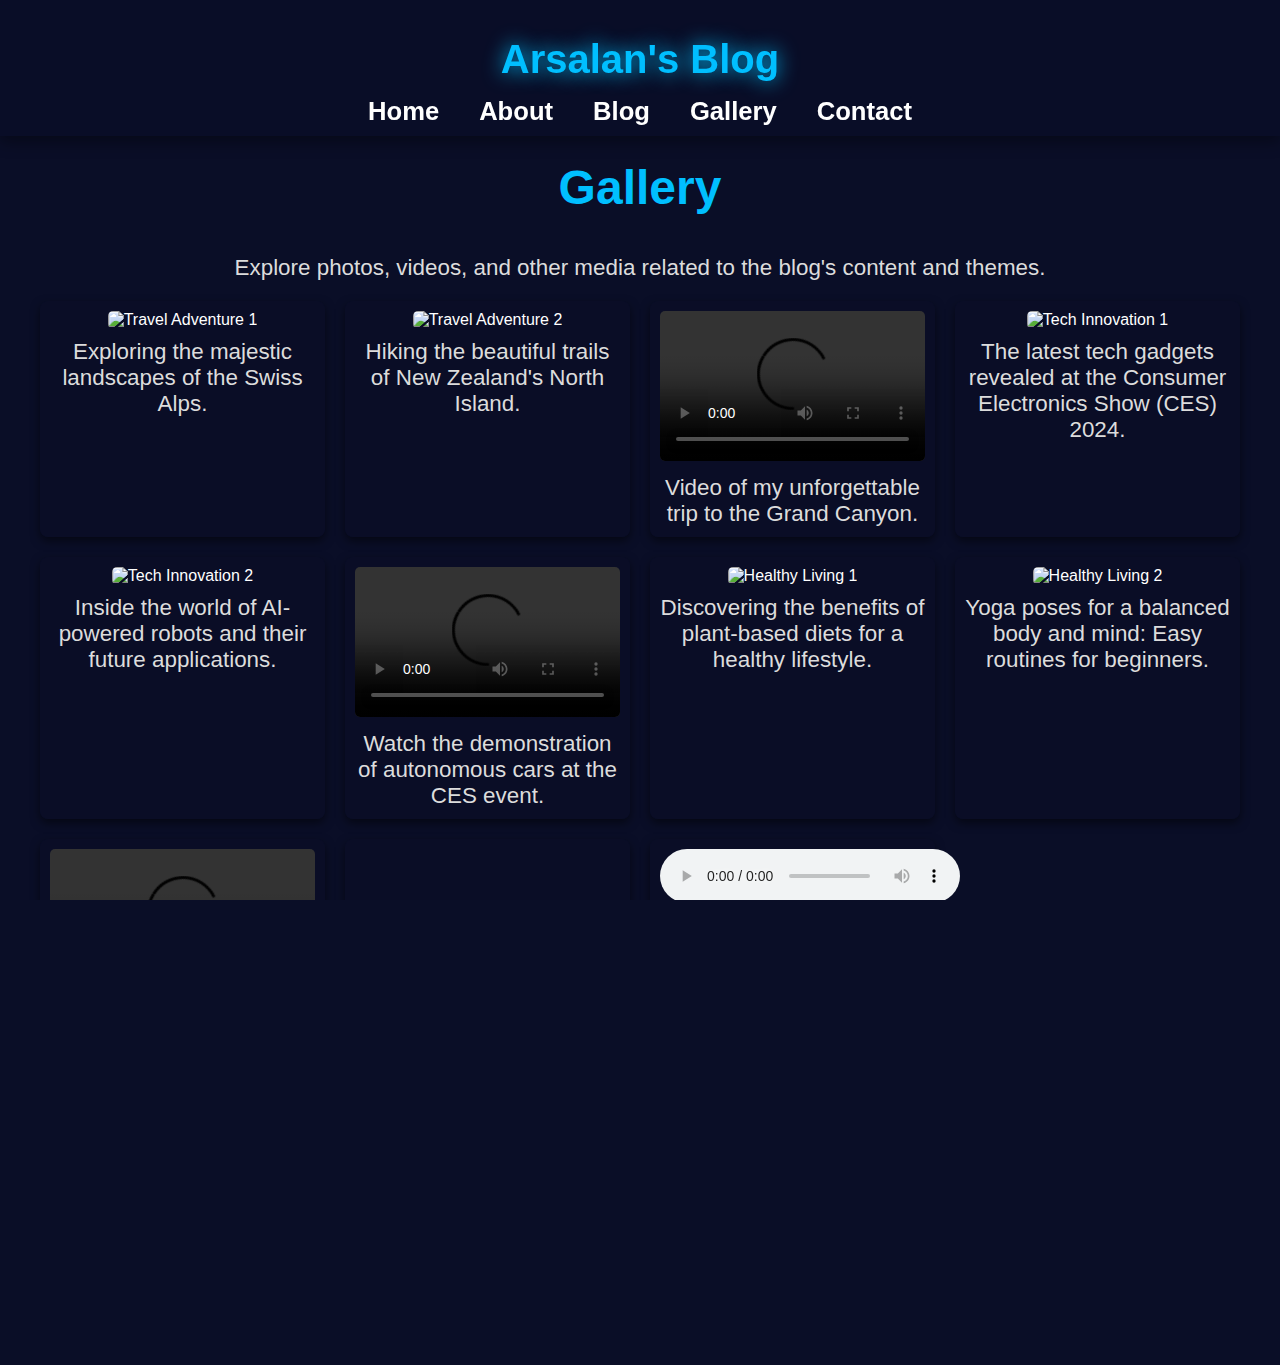
==== gallery.html @ d83c0997 "Add files via upload" ====
<!DOCTYPE html>
<html lang="en">
<head>
    <meta charset="UTF-8">
    <meta name="viewport" content="width=device-width, initial-scale=1.0">
    <title>Gallery - Arsalan's Blog</title>
    <link rel="stylesheet" href="css/styles.css">
    <script src="js/scripts.js" defer></script>
</head>
<body>
    <header class="main-header shadow-header">
        <div class="logo">
            <h1>Arsalan's Blog</h1>
        </div>
        <nav class="nav-bar">
            <ul class="menu-items">
                <li><a href="index.html">Home</a></li>
                <li><a href="about.html">About</a></li>
                <li><a href="blog.html">Blog</a></li>
                <li><a href="gallery.html">Gallery</a></li>
                <li><a href="contact.html">Contact</a></li>
            </ul>
        </nav>
    </header>

    <main class="gallery-page">
        <section class="gallery">
            <h2>Gallery</h2>
            <p>Explore photos, videos, and other media related to the blog's content and themes.</p>

            <div class="gallery-grid">
                <!-- Travel Adventures (Post 1) -->
                <div class="gallery-item">
                    <img src="images/travel1.jpg" alt="Travel Adventure 1">
                    <p>Exploring the majestic landscapes of the Swiss Alps.</p>
                </div>
                <div class="gallery-item">
                    <img src="images/travel2.jpg" alt="Travel Adventure 2">
                    <p>Hiking the beautiful trails of New Zealand's North Island.</p>
                </div>
                <div class="gallery-item">
                    <video controls>
                        <source src="videos/travel_video1.mp4" type="video/mp4">
                        Your browser does not support the video tag.
                    </video>
                    <p>Video of my unforgettable trip to the Grand Canyon.</p>
                </div>

                <!-- Technology Innovations (Post 2) -->
                <div class="gallery-item">
                    <img src="images/tech1.jpg" alt="Tech Innovation 1">
                    <p>The latest tech gadgets revealed at the Consumer Electronics Show (CES) 2024.</p>
                </div>
                <div class="gallery-item">
                    <img src="images/tech2.jpg" alt="Tech Innovation 2">
                    <p>Inside the world of AI-powered robots and their future applications.</p>
                </div>
                <div class="gallery-item">
                    <video controls>
                        <source src="videos/tech_video1.mp4" type="video/mp4">
                        Your browser does not support the video tag.
                    </video>
                    <p>Watch the demonstration of autonomous cars at the CES event.</p>
                </div>

                <!-- Healthy Living (Post 3) -->
                <div class="gallery-item">
                    <img src="images/health1.jpg" alt="Healthy Living 1">
                    <p>Discovering the benefits of plant-based diets for a healthy lifestyle.</p>
                </div>
                <div class="gallery-item">
                    <img src="images/health2.jpg" alt="Healthy Living 2">
                    <p>Yoga poses for a balanced body and mind: Easy routines for beginners.</p>
                </div>
                <div class="gallery-item">
                    <video controls>
                        <source src="videos/health_video1.mp4" type="video/mp4">
                        Your browser does not support the video tag.
                    </video>
                    <p>Join me for a quick 5-minute morning yoga session to start your day right.</p>
                </div>

                <!-- Other Media (Embed, Audio, etc.) -->
                <div class="gallery-item">
                    <iframe src="https://www.youtube.com/embed/dQw4w9WgXcQ" frameborder="0" allow="accelerometer; autoplay; encrypted-media; gyroscope; picture-in-picture" allowfullscreen></iframe>
                    <p>Embedded YouTube Video</p>
                </div>
                <div class="gallery-item">
                    <audio controls>
                        <source src="audio/audio1.mp3" type="audio/mp3">
                        Your browser does not support the audio element.
                    </audio>
                    <p>Audio 1 Description</p>
                </div>
            </div>
        </section>
    </main>

    <footer>
        <p>© 2024 Arsalan's Blog. All rights reserved.</p>
    </footer>
</body>
</html>
---- css/styles.css ----
/* General Reset */
body, html {
    margin: 0;
    padding: 0;
    font-family: 'Arial', sans-serif;
    background-color: #0a0e27;
    color: #ffffff;
    overflow-x: hidden;
    height: 100%; /* Ensure background covers entire height */
}

/* Header and Logo */
.main-header {
    display: flex;
    flex-direction: column;
    align-items: center;
    justify-content: center;
    background: rgba(10, 14, 39, 0.95); /* Slightly transparent */
    box-shadow: 0 4px 10px rgba(0, 0, 0, 0.5); /* Shadow for header */
    position: fixed;
    width: 100%;
    z-index: 1000;
    padding: 10px 0; /* Reduced padding for shorter height */
}

.main-header.shadow-header {
    position: fixed;
    top: 0;
    left: 0;
    right: 0;
    box-shadow: 0px 5px 15px rgba(0, 0, 0, 0.4);
}

.main-header .logo h1 {
    font-size: 2.5rem; /* Reduced font size */
    font-weight: bold;
    margin-bottom: 15px; /* Reduced space between title and nav links */
    color: #00bfff;
    text-shadow: 0px 0px 20px #00bfff;
    text-align: center;
}

/* Navigation Bar */
.nav-bar {
    width: 100%;
}

.nav-bar .menu-items {
    list-style: none;
    display: flex;
    justify-content: center;
    gap: 40px; /* Reduced spacing between links */
    margin: 0;
    padding: 0;
}

.nav-bar .menu-items a {
    text-decoration: none;
    font-family: 'Poppins', sans-serif;
    font-size: 1.6rem; /* Slightly reduced font size */
    font-weight: bold;
    color: #ffffff;
    transition: all 0.3s ease-in-out;
}

/* Hover Effect: Gradient Color and Zoom */
.nav-bar .menu-items a:hover {
    transform: scale(1.2); /* Zoom effect */
    background: linear-gradient(90deg, #ff7eb3, #ff758c, #42a5f5, #00bfff);
    -webkit-background-clip: text;
    -webkit-text-fill-color: transparent;
}

/* Hero Section */
.hero {
    position: relative;
    height: 100vh;
    overflow: hidden;
    margin-top: 120px; /* Adjusted to account for shorter header */
}

.background-animation {
    position: absolute;
    width: 100%;
    height: 100%;
    overflow: hidden;
}

.layer {
    position: absolute;
    width: 200%;
    height: 200%;
    background: radial-gradient(circle, #003973, #005bb5, #1a508b, #000000);
    border-radius: 50%;
    opacity: 0.8;
    animation: rotate 15s infinite linear;
}

.layer:nth-child(2) {
    animation-duration: 20s;
    transform: scale(1.2);
}

.layer:nth-child(3) {
    animation-duration: 25s;
    transform: scale(1.5);
}

@keyframes rotate {
    from {
        transform: rotate(0deg);
    }
    to {
        transform: rotate(360deg);
    }
}

/* Footer */
footer {
    background-color: #0a0e27;
    text-align: center;
    padding: 20px;
    color: #fff;
    font-size: 0.9rem;
}

/* About Page */
.about-page {
    padding: 120px 20px 50px; /* Adjusted to account for shorter header */
    text-align: center;
    background: linear-gradient(to bottom, #0a0e27, #0a112e);
    color: #ffffff;
    min-height: 100vh;
}

/* Hero Section */
.about-hero h2 {
    font-size: 3rem;
    margin-bottom: 20px;
    color: #00bfff;
    text-shadow: 0px 0px 20px #00bfff;
}

.about-hero p {
    font-size: 1.5rem;
    max-width: 800px;
    margin: 0 auto 40px;
    line-height: 1.8;
    color: #dcdcdc;
}

/* Bio Section */
.about-content {
    margin-top: 50px;
}

.about-content h3 {
    font-size: 2.5rem;
    color: #ff7eb3;
    margin-bottom: 20px;
}

.bio {
    display: flex;
    flex-direction: column;
    align-items: center;
    gap: 20px;
}

.bio img.profile-image {
    width: 200px;
    height: 200px;
    border-radius: 50%;
    border: 4px solid #00bfff;
    box-shadow: 0px 0px 15px rgba(0, 191, 255, 0.5);
}

.bio p {
    font-size: 1.2rem;
    max-width: 600px;
    line-height: 1.8;
    color: #dcdcdc;
}

/* Values Section */
.about-values {
    margin-top: 50px;
}

.about-values h3 {
    font-size: 2.5rem;
    color: #42a5f5;
    margin-bottom: 20px;
}

.about-values p {
    font-size: 1.4rem;
    max-width: 700px;
    margin: 0 auto;
    line-height: 1.8;
    color: #dcdcdc;
}

/* Blog Page */
.blog-page {
    padding: 80px 20px;
    background-color: #0a0e27;
    color: #ffffff;
    min-height: 100vh;
}

.blog-post {
    margin-bottom: 40px;
    background: rgba(10, 14, 39, 0.8);
    padding: 20px;
    border-radius: 8px;
    box-shadow: 0 4px 10px rgba(0, 0, 0, 0.5);
}

.blog-post h2 {
    font-size: 2rem;
    color: #00bfff;
    margin-bottom: 10px;
}

.blog-post p {
    font-size: 1.2rem;
    color: #dcdcdc;
    line-height: 1.8;
}

.blog-post .read-more {
    color: #42a5f5;
    text-decoration: none;
    font-weight: bold;
    margin-top: 15px;
    display: inline-block;
    transition: all 0.3s ease-in-out;
}

.blog-post .read-more:hover {
    color: #ff7eb3;
    text-decoration: underline;
}

/* Adjustments for smaller screens */
@media (max-width: 768px) {
    .blog-post {
        padding: 15px;
    }

    .blog-post h2 {
        font-size: 1.5rem;
    }

    .blog-post p {
        font-size: 1rem;
    }
}

.story-content {
    margin: 0 auto;
    max-width: 900px;
    background: rgba(10, 14, 39, 0.8); /* Transparent background for story */
    padding: 40px;
    border-radius: 8px;
    box-shadow: 0 4px 10px rgba(0, 0, 0, 0.5);
}

.story-content h2 {
    font-size: 2.5rem;
    color: #00bfff;
    margin-bottom: 20px;
}

.story-content p {
    font-size: 1.4rem;
    color: #dcdcdc; /* Light grey text color */
    line-height: 1.8;
    margin-bottom: 20px;
}

.story-page {
    padding: 150px 20px 20px; /* Added top padding of 150px to avoid content being covered by the fixed header */
    background-color: #0a0e27;
    color: #ffffff;
    min-height: 100vh;
}


/* Blog Posts */
.blog-posts {
    padding: 40px 20px;
    background-color: #0a112e;
}

.blog-posts h2 {
    text-align: center;
    font-size: 3rem;
    color: #00bfff;
    margin-bottom: 30px;
}

.post {
    background-color: #1a1e3d;
    padding: 20px;
    margin-bottom: 30px;
    border-radius: 10px;
    box-shadow: 0 4px 10px rgba(0, 0, 0, 0.2);
}

.post h3 a {
    font-size: 2rem;
    color: #ffffff;
    text-decoration: none;
    transition: color 0.3s;
}

.post h3 a:hover {
    color: #42a5f5;
}

.post .meta {
    color: #dcdcdc;
    font-size: 1rem;
    margin: 10px 0;
}

/* Comment Section */
.comments {
    margin-top: 40px;
    background-color: #333333; /* Darker background to match theme */
    padding: 20px;
    border-radius: 8px;
    box-shadow: 0 4px 10px rgba(0, 0, 0, 0.1);
}

.comments input, .comments textarea {
    width: 100%;
    padding: 10px;
    margin-bottom: 15px;
    border: 1px solid #ccc;
    border-radius: 8px;
    font-size: 1.1rem;
    background-color: #2c3e50; /* Dark background for input fields */
    color: #ecf0f1; /* Light text for inputs */
}

.comments button {
    padding: 10px 15px;
    background-color: #3498db;
    color: #fff;
    border: none;
    border-radius: 5px;
    cursor: pointer;
}

.comments button:hover {
    background-color: #2980b9;
}

.comment-list {
    margin-top: 30px;
}

.comment {
    background-color: #444444; /* Dark background for individual comments */
    padding: 10px;
    margin-bottom: 15px;
    border-radius: 5px;
    box-shadow: 0 2px 4px rgba(0, 0, 0, 0.1);
}

.comment p {
    font-size: 1.1rem;
    color: #ecf0f1; /* Light color for comment text */
}

.comment strong {
    font-weight: bold;
    color: #3498db;
}

/* Gallery Page */
.gallery-page {
    padding: 120px 20px 20px; /* Added top padding to avoid overlap with header */
    background-color: #0a0e27;
    color: #ffffff;
    min-height: 100vh;
}

/* Gallery Page */
.gallery-page {
    padding: 120px 20px 20px; /* Added top padding to avoid overlap with header */
    background-color: #0a0e27;
    color: #ffffff;
    min-height: 100vh;
}

/* Gallery Section */
.gallery {
    text-align: center;
}

/* Gallery Title */
.gallery h2 {
    font-size: 3rem;
    color: #00bfff;
    margin-bottom: 40px;
}

/* Gallery Description */
.gallery p {
    font-size: 1.4rem;
    color: #dcdcdc;
    margin-bottom: 30px;
    max-width: 900px;
    margin: 0 auto;
}

/* Gallery Grid */
.gallery-grid {
    display: grid;
    grid-template-columns: repeat(auto-fill, minmax(250px, 1fr));
    gap: 20px;
    padding: 20px;
}

/* Individual Gallery Item */
.gallery-item {
    background-color: rgba(10, 14, 39, 0.8);
    padding: 10px;
    border-radius: 8px;
    box-shadow: 0 4px 10px rgba(0, 0, 0, 0.5);
    text-align: center;
}

.gallery-item img, .gallery-item video, .gallery-item iframe {
    width: 100%;
    height: auto;
    border-radius: 5px;
    transition: transform 0.3s ease;
}

.gallery-item p {
    color: #dcdcdc;
    margin-top: 10px;
}

/* Hover Effect on Images, Videos, etc. */
.gallery-item img:hover, .gallery-item video:hover, .gallery-item iframe:hover {
    transform: scale(1.05);
}

/* Style for Embedded Content */
.gallery-item iframe {
    height: 315px; /* Set fixed height for embedded iframe (YouTube videos) */
    border-radius: 5px;
}

/* General Reset */
body, html {
    margin: 0;
    padding: 0;
    font-family: 'Arial', sans-serif;
    background-color: #0a0e27;
    color: #ffffff;
    overflow-x: hidden;
    height: 100%; /* Ensure background covers entire height */
}

/* Header */
.main-header {
    display: flex;
    flex-direction: column;
    align-items: center;
    justify-content: center;
    background: rgba(10, 14, 39, 0.95); /* Slightly transparent */
    box-shadow: 0 4px 10px rgba(0, 0, 0, 0.5); /* Shadow for header */
    position: fixed;
    width: 100%;
    z-index: 1000;
    padding: 10px 0; /* Reduced padding for shorter height */
}

.main-header .logo h1 {
    font-size: 2.5rem; /* Reduced font size */
    font-weight: bold;
    margin-bottom: 15px; /* Reduced space between title and nav links */
    color: #00bfff;
    text-shadow: 0px 0px 20px #00bfff;
    text-align: center;
}

/* Navigation Bar */
.nav-bar .menu-items {
    list-style: none;
    display: flex;
    justify-content: center;
    gap: 40px; /* Reduced spacing between links */
    margin: 0;
    padding: 0;
}

.nav-bar .menu-items a {
    text-decoration: none;
    font-size: 1.6rem;
    font-weight: bold;
    color: #ffffff;
    transition: all 0.3s ease-in-out;
}

.nav-bar .menu-items a:hover {
    transform: scale(1.2); /* Zoom effect */
    background: linear-gradient(90deg, #ff7eb3, #ff758c, #42a5f5, #00bfff);
    -webkit-background-clip: text;
    -webkit-text-fill-color: transparent;
}

/* Contact Page */
.contact-page {
    padding: 120px 20px 50px !important;
    background-color: #0a0e27; /* Dark background */
    color: #ffffff;
    min-height: 100vh; /* Full-height page */
}

.contact-container {
    max-width: 800px;
    margin: 0 auto;
    padding: 40px;
    background: rgba(10, 14, 39, 0.8);  /* Dark transparent background */
    border-radius: 10px;  /* Rounded corners */
    box-shadow: 0 4px 10px rgba(0, 0, 0, 0.5);  /* Shadow */
}

.contact-container h2 {
    text-align: center;
    font-size: 2.5rem;
    color: #00bfff;
    margin-bottom: 20px;
}

.contact-form {
    display: flex;
    flex-direction: column;
    gap: 20px;
}

.contact-form label {
    font-size: 1.4rem;
    color: #dcdcdc;
}

.contact-form input,
.contact-form textarea {
    padding: 15px;
    border: 1px solid #ddd;
    border-radius: 8px;
    font-size: 1.2rem;
    color: #333;
    background-color: #fff;
}

.contact-form textarea {
    height: 200px;
}

.contact-form button {
    padding: 15px;
    background-color: #00bfff;
    color: #fff;
    border: none;
    border-radius: 5px;
    cursor: pointer;
    font-size: 1.4rem;
    transition: all 0.3s ease-in-out;
}

.contact-form button:hover {
    background-color: #42a5f5;
}

/* Contact Info */
.contact-info {
    margin-top: 40px;
    text-align: center;
}

.contact-info h3 {
    font-size: 2rem;
    color: #ff7eb3;
    margin-bottom: 20px;
}

.contact-info p {
    font-size: 1.2rem;
    color: #dcdcdc;
}

.contact-info a {
    color: #00bfff;
    text-decoration: none;
}

.contact-info a:hover {
    color: #42a5f5;
}

.social-media {
    margin-top: 20px;
}

.social-media a {
    color: #00bfff;
    margin: 0 15px;
    font-size: 1.5rem;
    text-decoration: none;
}

.social-media a:hover {
    color: #42a5f5;
}

/* Map Section */
.map {
    margin-top: 50px;
    text-align: center;
}

.map iframe {
    width: 100%;
    height: 400px;
    border: 0;
    border-radius: 8px;
}

/* Footer */
footer {
    background-color: #0a0e27;
    text-align: center;
    padding: 20px;
    color: #fff;
    font-size: 0.9rem;
}

/* Subscription Form Styles */
.subscription {
    background-color: #f9f9f9;
    padding: 20px;
    text-align: center;
    border-radius: 8px;
    box-shadow: 0 2px 10px rgba(0, 0, 0, 0.1);
    margin-top: 30px;
  }
  
  .subscription h2 {
    font-size: 24px;
    color: #333;
  }
  
  .subscription p {
    color: #555;
  }
  
  .subscription form {
    margin-top: 15px;
  }
  
  .subscription input[type="email"] {
    padding: 10px;
    font-size: 16px;
    width: 80%;
    max-width: 350px;
    margin-right: 10px;
    border: 1px solid #ccc;
    border-radius: 5px;
  }
  
  .subscription button {
    padding: 10px 15px;
    font-size: 16px;
    background-color: #5cb85c;
    color: white;
    border: none;
    border-radius: 5px;
    cursor: pointer;
  }
  
  .subscription button:hover {
    background-color: #4cae4c;
  }
  
  .hidden {
    display: none;
  }
  
  #responseMessage {
    margin-top: 10px;
    font-size: 16px;
    color: green;
  }

  /* Search Section Styles */
.search {
    background-color: #f9f9f9;
    padding: 20px;
    text-align: center;
    border-radius: 8px;
    box-shadow: 0 2px 10px rgba(0, 0, 0, 0.1);
    margin-top: 30px;
  }
  
  .search h2 {
    font-size: 24px;
    color: #333;
  }
  
  .search form {
    margin-top: 15px;
  }
  
  .search-input, .search-select, .search-date {
    padding: 10px;
    font-size: 16px;
    margin-right: 10px;
    border: 1px solid #ccc;
    border-radius: 5px;
    width: 200px;
  }
  
  .search-button {
    padding: 10px 15px;
    font-size: 16px;
    background-color: #5cb85c;
    color: white;
    border: none;
    border-radius: 5px;
    cursor: pointer;
  }
  
  .search-button:hover {
    background-color: #4cae4c;
  }
  
  .search-results {
    margin-top: 20px;
    padding: 10px;
    background-color: #fff;
    border: 1px solid #ccc;
    border-radius: 5px;
    max-height: 300px;
    overflow-y: auto;
  }
  
  .search-result-item {
    padding: 10px;
    border-bottom: 1px solid #eee;
  }
  
  .search-result-item:last-child {
    border-bottom: none;
  }
  
  .hidden {
    display: none;
  }
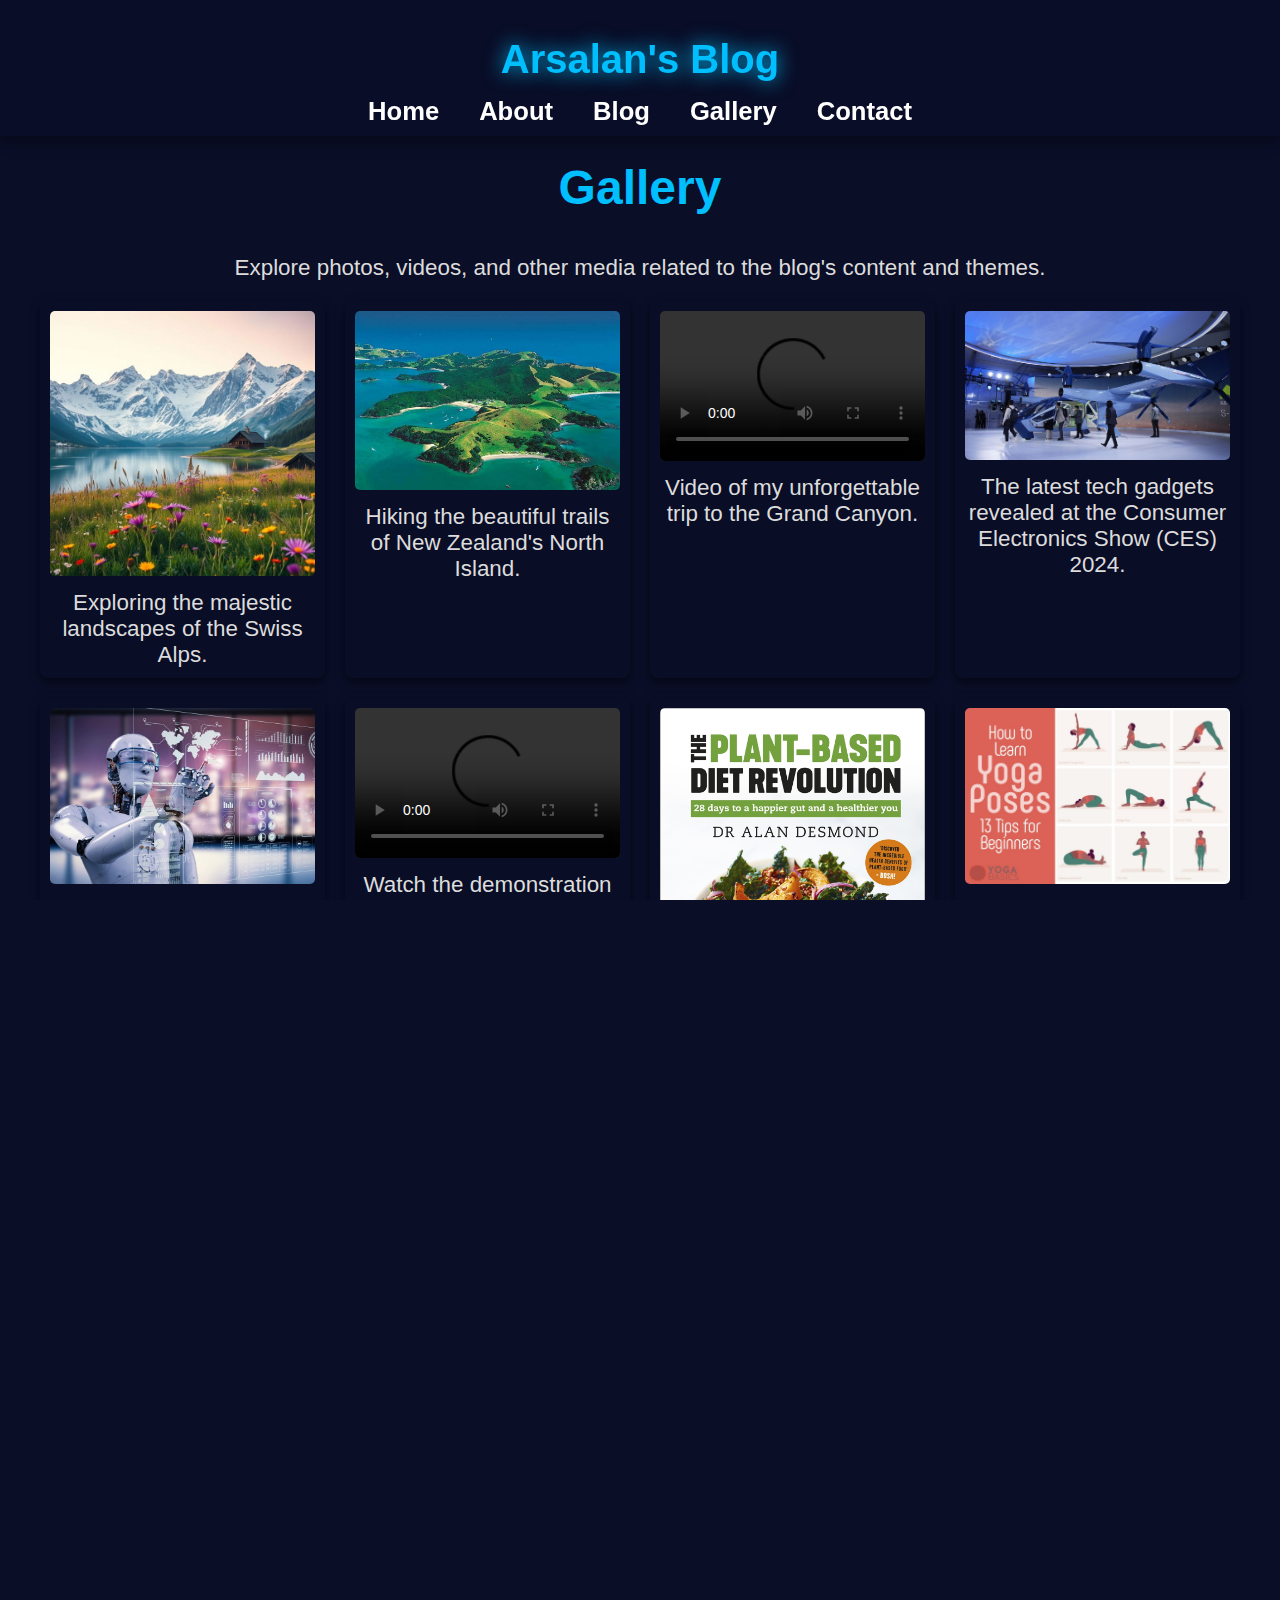
==== commit a8fd93d5: "Add files via upload" ====
--- a/gallery.html
+++ b/gallery.html
@@ -40,7 +40,7 @@
                 </div>
                 <div class="gallery-item">
                     <video controls>
-                        <source src="videos/travel_video1.mp4" type="video/mp4">
+                        <source src="videos/video1.mp4" type="video/mp4">
                         Your browser does not support the video tag.
                     </video>
                     <p>Video of my unforgettable trip to the Grand Canyon.</p>
@@ -72,17 +72,10 @@
                     <img src="images/health2.jpg" alt="Healthy Living 2">
                     <p>Yoga poses for a balanced body and mind: Easy routines for beginners.</p>
                 </div>
-                <div class="gallery-item">
-                    <video controls>
-                        <source src="videos/health_video1.mp4" type="video/mp4">
-                        Your browser does not support the video tag.
-                    </video>
-                    <p>Join me for a quick 5-minute morning yoga session to start your day right.</p>
-                </div>
 
                 <!-- Other Media (Embed, Audio, etc.) -->
                 <div class="gallery-item">
-                    <iframe src="https://www.youtube.com/embed/dQw4w9WgXcQ" frameborder="0" allow="accelerometer; autoplay; encrypted-media; gyroscope; picture-in-picture" allowfullscreen></iframe>
+                    <iframe width="560" height="315" src="https://www.youtube.com/embed/7_pRiUfp938?si=K5Z0Ej_M4H1wn5Gz" title="YouTube video player" frameborder="0" allow="accelerometer; autoplay; clipboard-write; encrypted-media; gyroscope; picture-in-picture; web-share" referrerpolicy="strict-origin-when-cross-origin" allowfullscreen></iframe>
                     <p>Embedded YouTube Video</p>
                 </div>
                 <div class="gallery-item">
